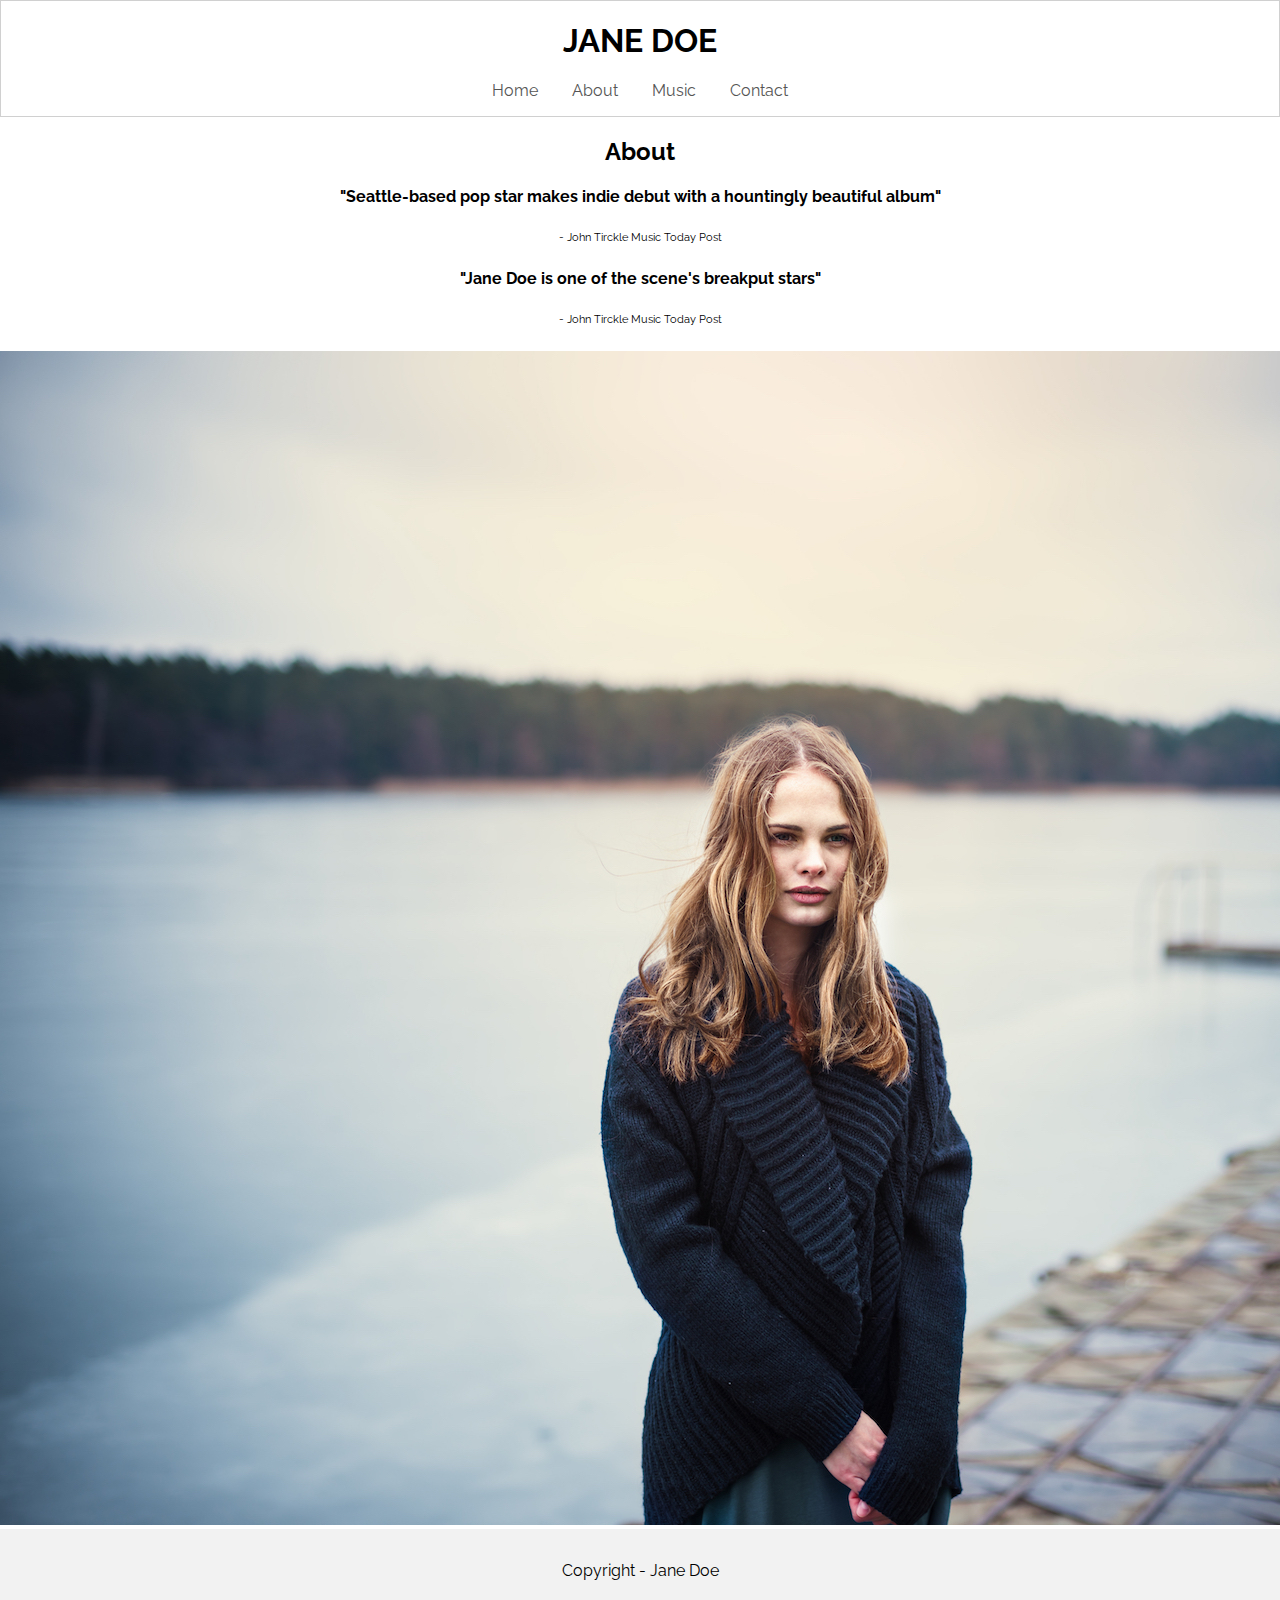
==== about.html @ f484bacd ""About"" ====
<!DOCTYPE html>
<html lang="en">
<head>
    <meta charset="UTF-8">
    <meta http-equiv="X-UA-Compatible" content="IE=edge">
    <meta name="viewport" content="width=device-width, initial-scale=1.0">
    <link rel="preconnect" href="https://fonts.gstatic.com">
    <link href="https://fonts.googleapis.com/css2?family=Raleway:wght@400;700&display=swap" rel="stylesheet">
    <link rel="stylesheet" href="css/style.css">
    <title>Jane Doe</title>
</head>
<body>
    <header>
        <h1>Jane Doe</h1>
        <nav>
            <ul class="anchor-block">
                <li><a href="index.html">Home</a></li>
                <li><a href="about.html">About</a></li>
                <li><a href="music.html">Music</a></li>
                <li><a href="contact.html">Contact</a></li>
            </ul>
        </nav>
    </header>
    <main>
<h2>About</h2>
<h4>"Seattle-based pop star makes indie debut with a hountingly beautiful album"</h4> 
<h6>- John Tirckle Music Today Post</h6>
<h4>"Jane Doe is one of the scene's breakput stars"</h4>
<h6>- John Tirckle Music Today Post</h6>

<div class="imagemabout">
    <img src="img\jane2.jpg">
</div>

</main>
    <footer>
        <p>Copyright - Jane Doe</p>
    </footer>
</body>
</html>
---- css/style.css ----
* {
    box-sizing: border-box;
}

body {
    font-family: "Raleway", sans-serif;
    margin: 0;
}

header {
    text-align: center;
    border: solid 1px #d0d0d0;
}

h1 {
    text-transform: uppercase;
}

ul.anchor-block {
    padding: 0;
    list-style: none;
}

ul.anchor-block li {
    display: inline-block;
    padding: 0 15px;
}

ul.anchor-block li a {
    color: #555;
    text-decoration: none;
}

#banner {
    background-image: url('../img/jane.jpg');
    height: 80vh;
    background-repeat: no-repeat;
    background-size: cover;
    background-position: center;
}

#music {
    max-width: 800px;
    margin: 0 auto;
    width: 100%;
}
iframe{
    height: 360px;
    width: 640px;
}

footer {
    text-align: center;
    background-color: #f2f2f2;
    padding: 16px 0;
}

footer p{
    margin: 16px 0;
}

@media (max-width: 768px) {
    iframe {
        width: 100%;
    }
    #music {
        padding: 0 20px;
    }
}

h2 {
    text-align: center;
}

h4 {
    text-align: center;
}

h6 {
    text-align: center;
    font-weight: normal;
}
.imagemabout {
    text-align: center;
}
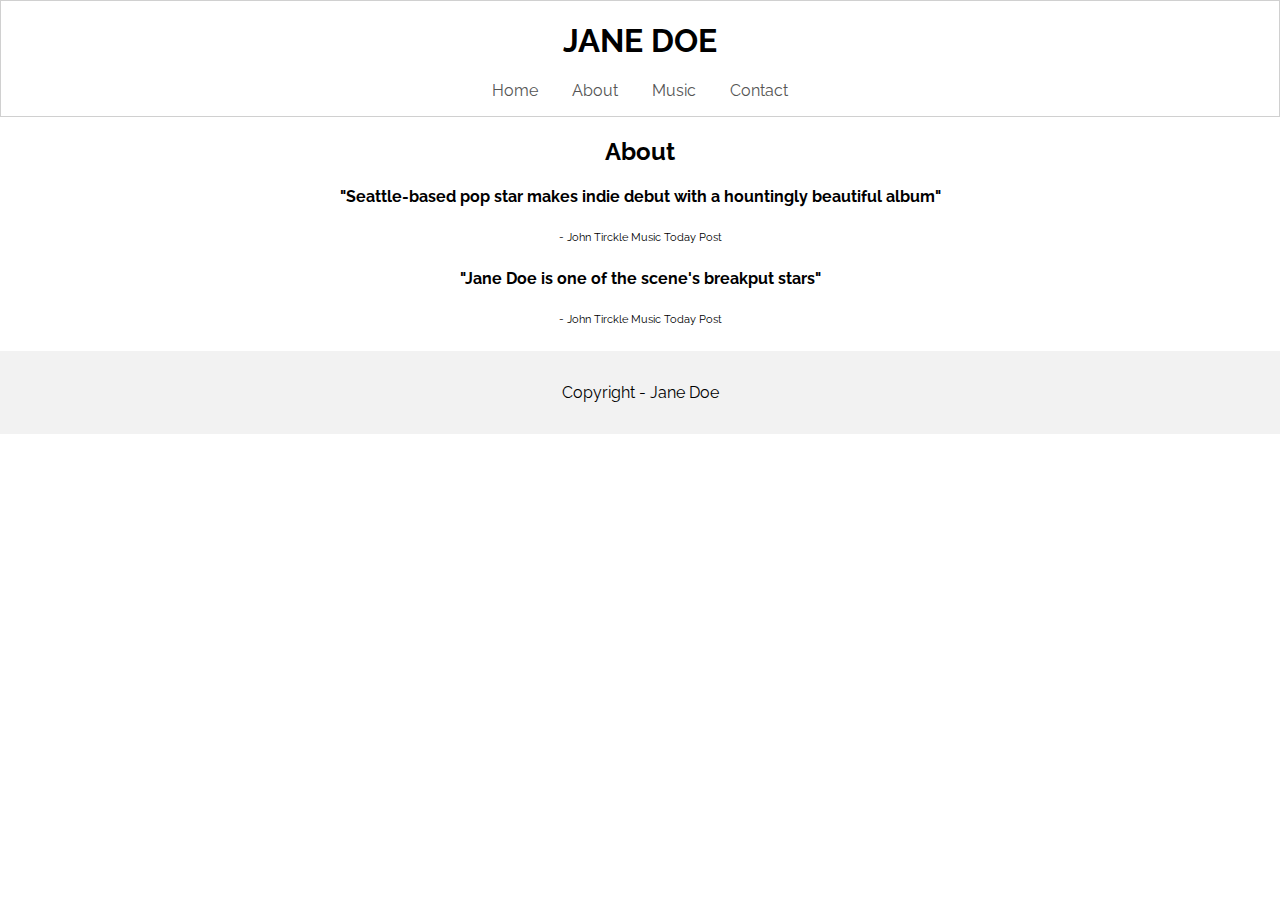
==== commit f927455a: ""Body concluído"" ====
--- a/about.html
+++ b/about.html
@@ -28,8 +28,7 @@
 <h4>"Jane Doe is one of the scene's breakput stars"</h4>
 <h6>- John Tirckle Music Today Post</h6>
 
-<div class="imagemabout">
-    <img src="img\jane2.jpg">
+<div id="imagem">
 </div>
 
 </main>
--- a/css/style.css
+++ b/css/style.css
@@ -80,6 +80,6 @@
     text-align: center;
     font-weight: normal;
 }
-.imagemabout {
-    text-align: center;
+#imagem {
+    margin: 0px 0px 0px 150px;
 }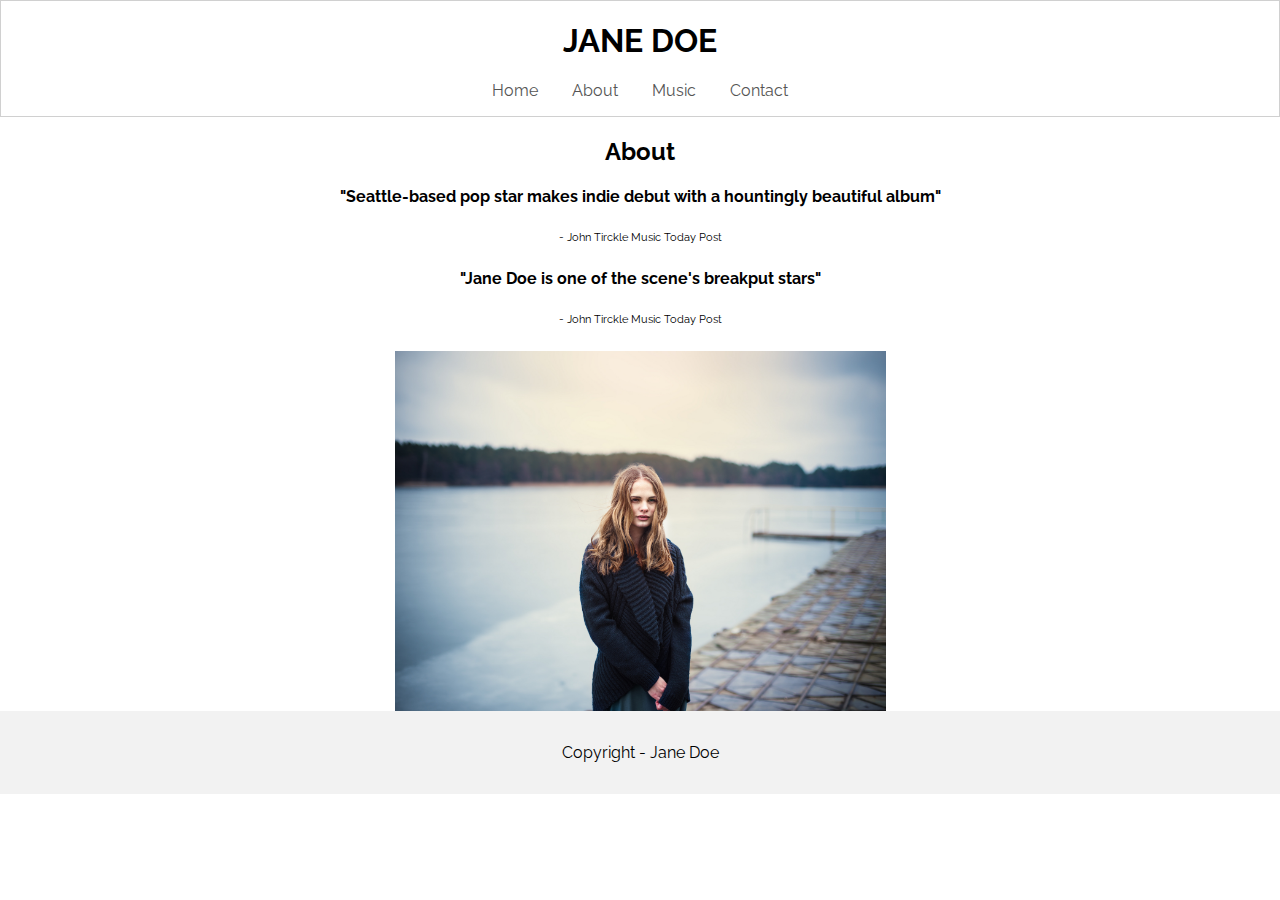
==== commit b6cc4eb3: "about" ====
--- a/about.html
+++ b/about.html
@@ -28,8 +28,8 @@
 <h4>"Jane Doe is one of the scene's breakput stars"</h4>
 <h6>- John Tirckle Music Today Post</h6>
 
-<div id="imagem">
-</div>
+<section id="imagem">
+</section>
 
 </main>
     <footer>
--- a/css/style.css
+++ b/css/style.css
@@ -81,5 +81,10 @@
     font-weight: normal;
 }
 #imagem {
-    margin: 0px 0px 0px 150px;
-}+    margin-top: 16px;
+    background-image: url(../img/jane2.jpg);
+    background-repeat: no-repeat;
+    background-position: center;
+    background-size: contain;
+    height: 40vh;
+};
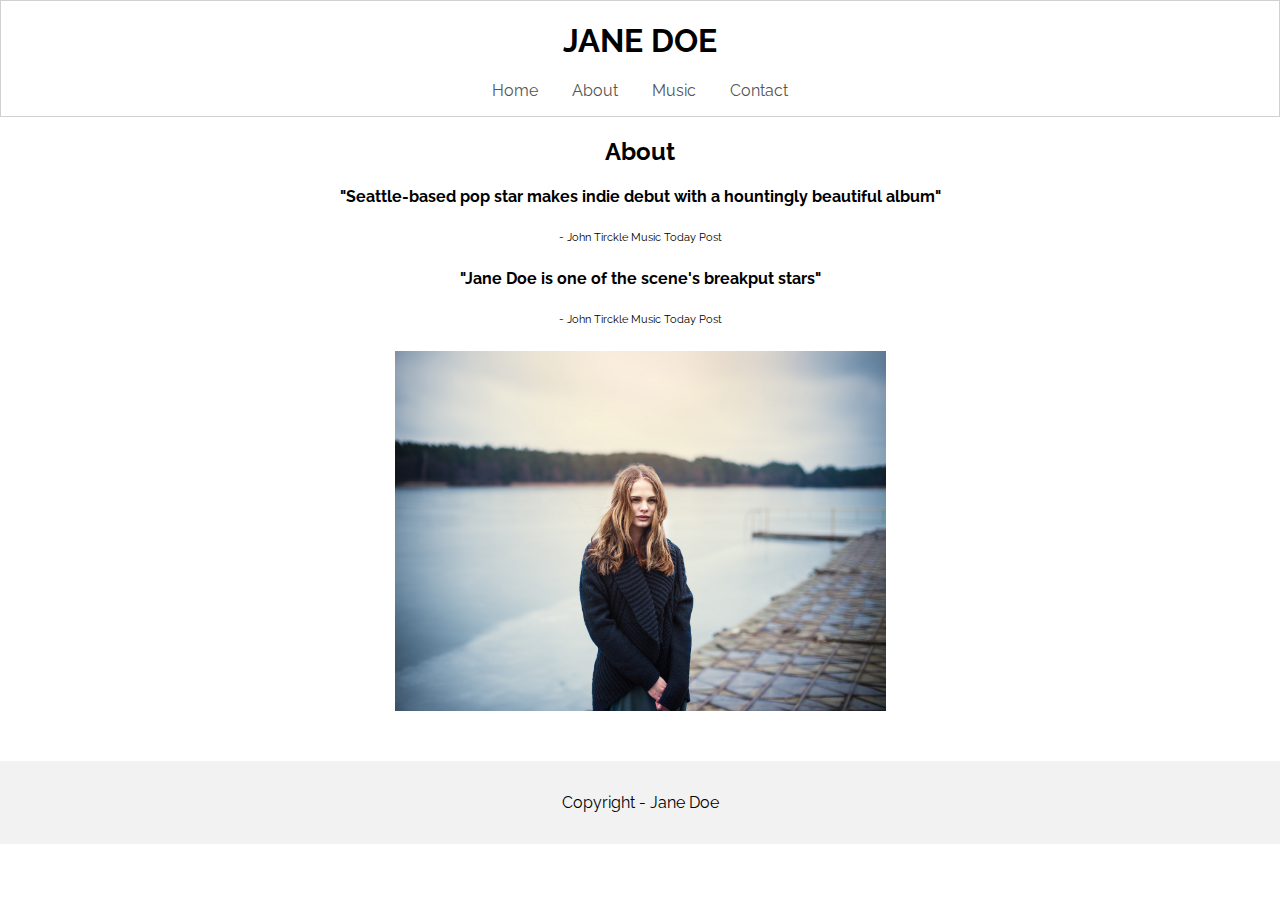
==== commit c6a8d001: "Final" ====
--- a/about.html
+++ b/about.html
@@ -21,7 +21,7 @@
             </ul>
         </nav>
     </header>
-    <main>
+<main class="about">
 <h2>About</h2>
 <h4>"Seattle-based pop star makes indie debut with a hountingly beautiful album"</h4> 
 <h6>- John Tirckle Music Today Post</h6>
--- a/css/style.css
+++ b/css/style.css
@@ -38,6 +38,26 @@
     background-size: cover;
     background-position: center;
 }
+
+.contatos {
+    max-width: 800px;
+    margin: 0 auto;
+    padding: 30px 40px 20px 40px;
+    text-align: justify;
+    width: 100%;
+  }
+  
+  ul.contact {
+    list-style: none;
+    padding-bottom: 10px;
+    padding-left: 0;
+    border-bottom: 1px solid #d0d0d0;
+  }
+  
+  ul.contactLast {
+    list-style: none;
+    padding: 0 0 10px 0;
+  }
 
 #music {
     max-width: 800px;
@@ -87,4 +107,17 @@
     background-position: center;
     background-size: contain;
     height: 40vh;
-};
+    margin-bottom: 50px;
+}
+
+h2.contatos {
+    text-align: left;
+    padding: 0;
+    margin: 20px 0px;
+}
+
+h4.contatos {
+    text-align: left;
+    padding: 0;
+    margin: 20px 0px;
+}
